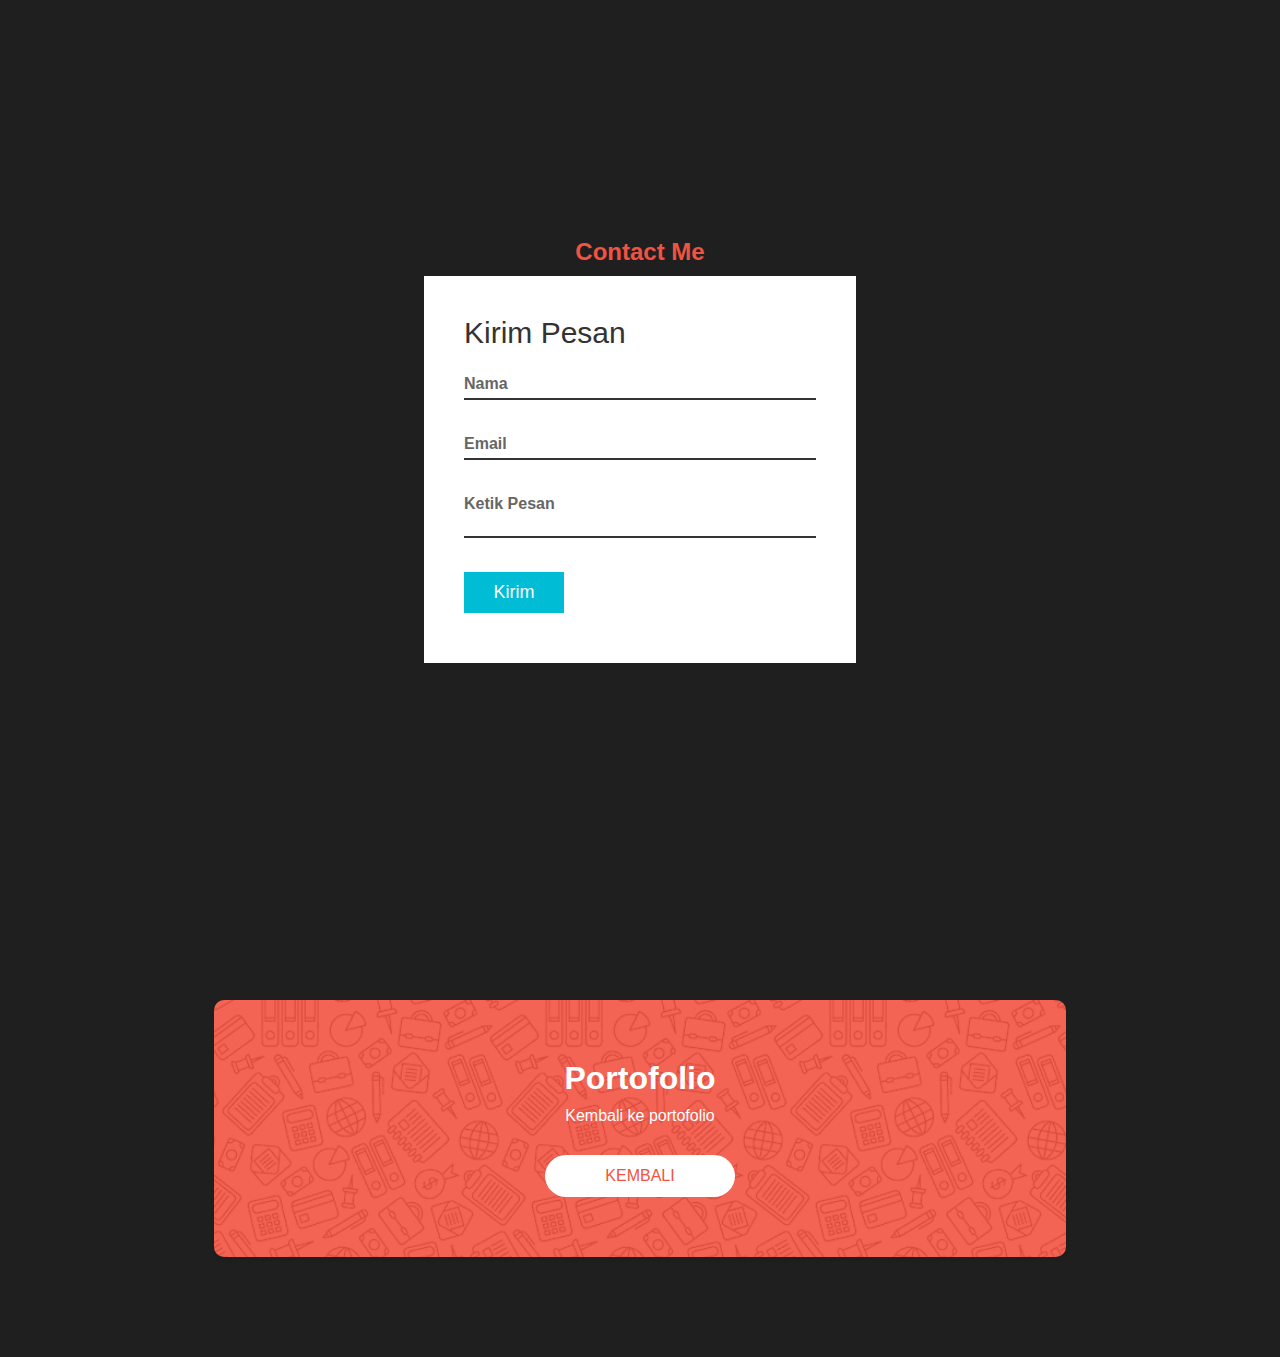
==== contact.html @ 20377e33 "first commit" ====
<!DOCTYPE html>
<html lang="en">
<head>
    <meta charset="UTF-8">
    <meta http-equiv="X-UA-Compatible" content="IE=edge">
    <meta name="viewport" content="width=device-width, initial-scale=1.0">
    <title>Contact Me</title>

    <link rel="stylesheet" href="css/style.css">
</head>
<body>
    <section class="kontak">
        <div class="content">
            <h2>Contact Me</h2>
        </div>
        
        <div class="contactForm">
            <form>
                <h2>Kirim Pesan</h2>
                <div class="inputbox">
                    <input type="text" name="" required="required">
                    <span> Nama</span>
                </div>
                <div class="inputbox">
                    <input type="text" name="" required="required">
                    <span> Email</span>
                </div>
                <div class="inputbox">
                    <textarea required="required"></textarea>
                    <span>Ketik Pesan </span>
                </div>
                <div class="inputbox">
                    <input type="submit" name="" value="Kirim">
                </div>
            </form>
        </div>
    </section>

    <section class="cta">
        <div class="cta-text">
            <h2>Portofolio</h2>
            <p>Kembali ke portofolio </p>
        </div>
        <div class="cta-btn">
            <a class="cta-btn" class="page-link" href="index.html">KEMBALI</a>
        </div>
    </section>
</body>
</html>
---- css/style.css ----
*{
	padding: 0;
	margin: 0;
	box-sizing: border-box;
	font-family: 'Raleway', sans-serif;
	list-style: none;
	text-decoration: none;
	scroll-behavior: smooth;
}

:root{
	--main-color: #f25341;
	--text-color: #FFFFFF;
	--bg-color: hwb(0 12% 88%);
	--big-font: 3.0rem;
	--h2-font: 2.26rem;
	--p-font: 1.1rem;
}
body{
	background: var(--bg-color);
	color: var(--text-color);
	width: 100%;
}

/* Start Navbar */

header{
	position: fixed;
	width: 100%;
	right: 0;
	top: 0;
	display: flex;
	align-items: center;
	justify-content: space-between;
	z-index: 111;
	padding: 20px 320px;
	background: var(--bg-color);
	box-shadow: rgba(33,35,38,0,1) 0px 10px 10px -10px;
}

.logo{
	font-size: 2.2rem;
	font-weight: 600;
	color: var(--main-color);
}

.navlist{
	display: flex;
}

.navlist a{
	color: var(--text-color);
	font-size: 1rem;
	font-weight: 500;
	padding: 15px 20px;
	transition: color .4s;
}

.navlist a:hover{
	color: var(--main-color)
}

#menu-icon{
	font-size: 2rem;
	cursor: pointer ;
	display: none;
}

section{
	padding: 75px 16.7%;
}

/* Start Home */

.home{
	width: 100%;
	min-height: 95vh;
	display: grid;
	grid-template-columns: repeat(2, 1fr);
	grid-gap: 5rem;
	align-items: center;
}

.home-img img{
	max-width: 100%;
	width: 300px;
	height: auto;
}

.home-text h5{
	font-size: 1.4rem;
	font-weight: 500;
	margin-bottom: 15px;
	color: var(--main-color);
}

.home-text h1{
	font-size: var(--big-font);
	color: var(--text-color);
	line-height: 1.2;
	margin-bottom: 15px;
}

.home-text p{
	max-width: 100%;
	width: 430px;
	font-size: var(--p-font);
	color: #717173;
	line-height: 1,8;
	margin-bottom: 20px;
}

.btn{
	display: inline-block;
	padding: 10px 30px;
	color: white;
	background: var(--main-color);
	border-radius: 5rem;
}

.btn i{
	margin-right: 10px;
}

.btn:hover{
	transform: scale(1.2);
	background: #f37465;
	transition: .4s;
	box-shadow: 0 5px 15px 2px rgb(63 44 44 / 18%);
}

/* Start About me */

.about{
	display: grid;
	grid-template-columns: repeat(2, 2fr);
	grid-gap: 5rem;
	align-items: center;
	padding-top: 100px;
}

.about-image img{
	max-width: 100%;
	width: 550px;
	height: auto;
}

span{
	font-size: 1rem;
	font-weight: 600;
	color: var(--main-color);
	margin-bottom: 15px;
}

.about-text h2{
	font-size: var(--h2-font);
	color: var(--text-color);
	margin-bottom: 15px;
}

.about-text p{
	color: #717173;
	font-size: var(--p-font);
	line-height: 1.7;
	margin-bottom: 20px;
}

.heading{
	text-align: center;
}

.heading h2{
	font-size: var(--h2-font);
}

/* Start Project */

.project{
	padding-top: 100px;
}

.project-container{
	display: grid;
	grid-template-columns: repeat(auto-fit, minmax(350px, auto));
	grid-gap: 2rem;
	align-items: center;
	margin-top: 4rem;
}

.row{
	padding: 60px 45px;
	border-radius: 10px;
	background: black;
	cursor: pointer;
	border-bottom: 2px solid transparent;
	box-shadow: rgba(0, 0, 0, 0.04) 0px 3px 5px;
}

.row i{
	font-size: 3.2rem;
	color: var(--main-color);
	margin-bottom: 20px;
}

.row h3{
	margin-bottom: 19px;
	font-size: 1.6rem;
	font-weight: 500;
	color: var(--text-color);
}

.row p{
	color: #717173;
	font-size: 18px;
	line-height: 30px;
}

.row:hover{
	transform: scale(1.1);
	border-bottom: 2px solid var(--main-color);
	transition: 2s;
}

/* Start Galery */

.galery{
	padding-top: 100px;
	display: inline;
}

.galery-container{
	display: grid;
	grid-template-columns: repeat(auto-fit, minmax(350px, auto));
	grid-gap: 2rem;
	align-items: center;
	margin-top: 4rem;
}

.box{
	height: 500px;
	border-radius: 10px;
	transition: all 0.8s;
	overflow: hidden;
	box-shadow: rgba(0, 0, 0, 0.04) 0px 3px 5px;
	position: relative;
	cursor: pointer;
}

.box-one{
	background: linear-gradient(rgba(30, 30, 30, 0.3), rgba(30, 30, 30, 0.3)), url(../fotoku\ 2.jpeg) center center no-repeat;	
	background-size: 500px;
}
.box-one:hover{
	background: linear-gradient(rgba(30, 30, 30, 0.7), rgba(30, 30, 30, 0.7)), url(../fotoku\ 2.jpeg)  top center no-repeat;	
	background-size: 600px;
}
.box-two{
	background: linear-gradient(rgba(30, 30, 30, 0.3), rgba(30, 30, 30, 0.3)), url(../fotoku\ 2.jpeg) center center no-repeat;	
	background-size: 500px;
}
.box-two:hover{
	background: linear-gradient(rgba(30, 30, 30, 0.7), rgba(30, 30, 30, 0.7)), url(../fotoku\ 2.jpeg)  top center no-repeat;	
	background-size: 600px;
}

.inner{
	color: white;
}

.inner h3{
	font-size: 1.7rem;
	color: white;
	font-weight: 600;
	line-height: 1.6;
	margin-bottom: 10px;
	position: absolute;
	bottom: 45px;
	left: 45%;
}

.inner button{
	background: var(--main-color);
	border: 2px solid var(--main-color);
	padding: 7px 22px;
	border-radius: 5px;
	cursor: pointer;
	position: absolute;
	bottom: 10px;
	left: 40%;
	font-family: 'Poppins', sans-serif;
	color: white;
}

.inner button:hover{
	background: transparent;
	border: 2pxsolid #c6c9d8;
	transition: .4s;
}

/* Start Contact */
.cta{
	background: var(--main-color);
	width: 66.6%;
	margin: 100px auto;
	padding: 70px 150px;
	display: flex;
	align-items: center;
	justify-content: space-between;
	border-radius: 10px;
	background-image: url(../cta.png);
	background-size: cover;
	box-shadow: rgba(0, 0, 0, 0.04) 0px 3px 5px;
}

.cta-text h2{
	color: white;
	font-size: var(--h2-font);
	margin-bottom: 25px;
}

.cta-text p{
	color: white;
}

.cta-btn{
	background: white;
	color: var(--main-color);
	padding: 12px 30px;
	border-radius: 30px;
}

.cta-btn:hover{
	background: black;
	color: white;
	transition: .4s;
}

.contact-container{
	display: grid;
	grid-template-columns: repeat(auto-fit, minmax(240px, auto));
	grid-gap: 2rem;
	align-items: center;
	text-align: center;
	margin-top: 4rem;
}

.con-box{
	padding: 40px 25px;
	border-radius: 10px;
	background: black;
	cursor: pointer;
	border-bottom: 2px solid transparent;
}

.icon i{
	height: 50px;
	width: 50px;
	background: var(--main-color);
	display: inline-flex;
	align-items: center;
	justify-content: center;
	font-size: 1.5rem;
	color: white;
	border-radius: 50%;
	margin-bottom: 15px;
	box-shadow: 0px 15px 30px 0px rgb(0 0 0 / 25%);
}

.icon i:hover{
	color: black;
	background: var(--text-color);
	transition: .4s;
}

.con-box h3{
	font-size: 1.5rem;
	font-weight: 500;
	margin-bottom: 15px;
	color: var(--text-color);
}
.con-box h6{
	font-size: 1.0rem;
	font-weight: 500;
	margin-bottom: 5px;
	color: var(--text-color)
}

/* Start Bottom */
.bottom{
	width: 100%;
	padding: 20px 0;
	text-align: center;
}

.bottom p{
	color: var(--text-color);
	font-size: 0.9rem;
	font-weight: 500;
	letter-spacing: 2px;
	margin-top: 100px;
}

/* Responsive */
@media (max-width: 1500px) {
	header{
		padding: 15px 42px;
	}
	:root{
		--big-font: 3rem;
		--h2-font: 2rem;
	}
	.cta{
		display: flex;
		flex-direction: column;
		text-align: center;
		padding: 60px 25px;
	}
	.cta-text h2{
		margin-bottom: 10px;
	}

	.cta-text p{
		margin-bottom: 30px;
	}
}

@media (max-width: 1340px) {
	section{
		padding: 50px 5%;
	}
}

@media (max-width: 1060px) {
	#menu-icon{
		display: block;
	}
	header .navlist{
		position: absolute;
		top: -400px;
		right: 0;
		left: 0;
		display: flex;
		flex-direction: column;
		background: rgb(30, 30, 30);
		text-align: center;
		transition: .4s;
	}
	header .navlist.active{
		top: 86px;
	}
	.navlist a{
		display: block;
		padding: 1.6rem;
	}
}

@media (max-width: 950px) {
	.home{
		grid-template-columns: 1fr;
		text-align: center;
		margin-top: 80px;
	}
	.home-text p{
		width: 100%;
	}
	.about{
		grid-template-columns: 1fr;
		text-align: center;
	}

	.about-image{
		order: 2;	
	}
}

@media (max-width: 1700px) {
	.box-one{
		background-size: 550px;
	}
	.box-one:hover{
		background-size: 700px;
	}
	.box-two{
		background-size: 550px;
	}
	.box-two:hover{
		background-size: 700px;
	}
}

.kontak{
	position: relative;
	min-height: 100vh;
	padding: 50px 100px;
	display: flex;
	justify-content: center;
	align-items: center;
	flex-direction: column;
}

.kontak .content{
	max-width: 800px;
	text-align: center;
	color: var(--main-color);
	padding-bottom: 10px;
}

.contactForm{
	width: 40%;
	padding: 40px;
	background: white ;
}

.contactForm h2{
	font-size: 30px;
	color: #333;
	font-weight: 500;
}

.contactForm .inputbox{
	position: relative;
	width: 100%;
	margin-top: 10px;
}

.contactForm .inputbox input,
.contactForm .inputbox textarea
{
	width: 100%;
	padding: 5px 0;
	font-size: 16px;
	margin: 10px 0;
	border: none;
	border-bottom: 2px solid #333;
	outline: none;
	resize: none;
}

.contactForm .inputbox span{
	color: #333;
	position: absolute;
	left: 0;
	padding: 5px 0;
	font-size: 16px;
	margin: 10px 0;
	pointer-events: none;
	transition: 0.5s;
	color: #666;
}

.contactForm .inputbox input:focus ~ span,
.contactForm .inputbox input:valid ~ span,
.contactForm .inputbox textarea:focus ~ span,
.contactForm .inputbox textarea:valid ~ span
{
	color: #e91e63;
	font-size: 12px;
	transform: translateY(-20px);
}

.contactForm .inputbox input[type="submit"] {
	width: 100px;
	background: #00bcd4;
	color: #fff;
	border: none;
	cursor: pointer;
	padding: 10px;
	font-size: 18px;
}

@media (max-width: 768px) {
	.kontak
	{
		padding: 10px;
		width: 500px;
	}
	.container{
		flex-direction: column;
	}
	.container .contactForm{
		width: 100%;
	}
	.contactForm h2{
		font-size: 20px;
	}
}
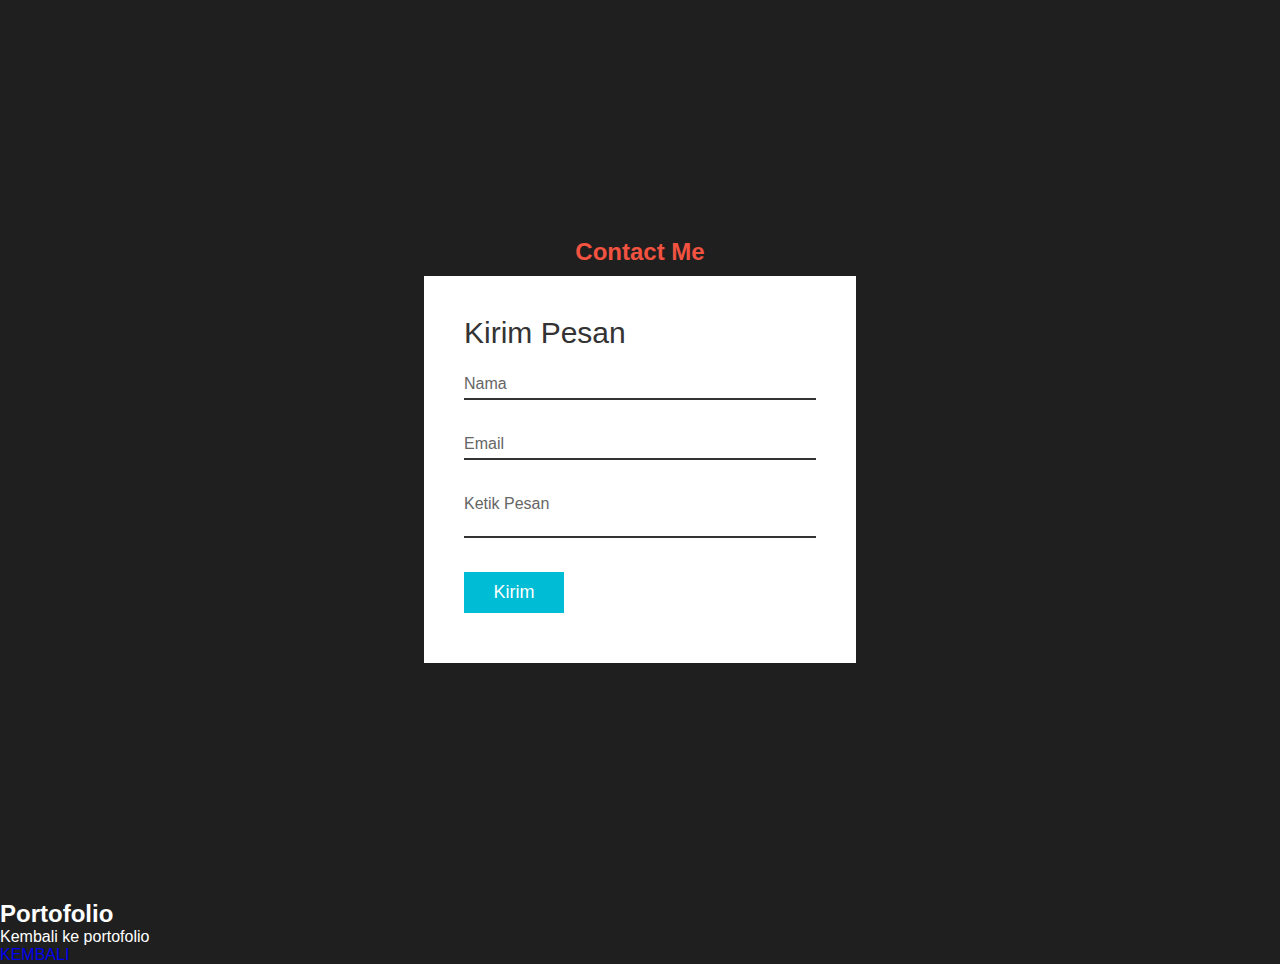
==== commit 81291d86: "Update contact.html" ====
--- a/contact.html
+++ b/contact.html
@@ -6,7 +6,7 @@
     <meta name="viewport" content="width=device-width, initial-scale=1.0">
     <title>Contact Me</title>
 
-    <link rel="stylesheet" href="css/style.css">
+    <link rel="stylesheet" href="css/kontak.css">
 </head>
 <body>
     <section class="kontak">
@@ -46,4 +46,4 @@
         </div>
     </section>
 </body>
-</html>+</html>
--- a/css/kontak.css
+++ b/css/kontak.css
@@ -0,0 +1,129 @@
+*{
+	padding: 0;
+	margin: 0;
+	box-sizing: border-box;
+	font-family: 'Raleway', sans-serif;
+	list-style: none;
+	text-decoration: none;
+	scroll-behavior: smooth;
+}
+
+:root{
+	--main-color: #f25341;
+	--text-color: #FFFFFF;
+	--bg-color: hwb(0 12% 88%);
+	--big-font: 3.0rem;
+	--h2-font: 2.26rem;
+	--p-font: 1.1rem;
+}
+
+body{
+	background: var(--bg-color);
+	color: var(--text-color);
+}
+
+
+.kontak{
+	position: relative;
+	min-height: 100vh;
+	padding: 50px 100px;
+	display: flex;
+	justify-content: center;
+	align-items: center;
+	flex-direction: column;
+}
+
+.kontak .content{
+	max-width: 800px;
+	text-align: center;
+	color: var(--main-color);
+	padding-bottom: 10px;
+}
+
+.contactForm{
+	width: 40%;
+	padding: 40px;
+	background: white ;
+}
+
+.contactForm h2{
+	font-size: 30px;
+	color: #333;
+	font-weight: 500;
+}
+
+.contactForm .inputbox{
+	position: relative;
+	width: 100%;
+	margin-top: 10px;
+}
+
+.contactForm .inputbox input,
+.contactForm .inputbox textarea
+{
+	width: 100%;
+	padding: 5px 0;
+	font-size: 16px;
+	margin: 10px 0;
+	border: none;
+	border-bottom: 2px solid #333;
+	outline: none;
+	resize: none;
+}
+
+.contactForm .inputbox span{
+	color: #333;
+	position: absolute;
+	left: 0;
+	padding: 5px 0;
+	font-size: 16px;
+	margin: 10px 0;
+	pointer-events: none;
+	transition: 0.5s;
+	color: #666;
+}
+
+.contactForm .inputbox input:focus ~ span,
+.contactForm .inputbox input:valid ~ span,
+.contactForm .inputbox textarea:focus ~ span,
+.contactForm .inputbox textarea:valid ~ span
+{
+	color: #e91e63;
+	font-size: 12px;
+	transform: translateY(-20px);
+}
+
+.contactForm .inputbox input[type="submit"] {
+	width: 100px;
+	background: #00bcd4;
+	color: #fff;
+	border: none;
+	cursor: pointer;
+	padding: 10px;
+	font-size: 18px;
+}
+
+@media (max-width: 768px) {
+	.kontak
+	{
+		padding: 10px;
+		width: 500px;
+	}
+	.container{
+		flex-direction: column;
+	}
+	.container .contactForm{
+		width: 100%;
+	}
+	.contactForm h2{
+		font-size: 20px;
+	}
+}
+
+@media (max-width: 576px) {
+	.contactForm{
+		justify-content: center;
+		text-align: center;
+		max-width: 100%;
+	}
+}